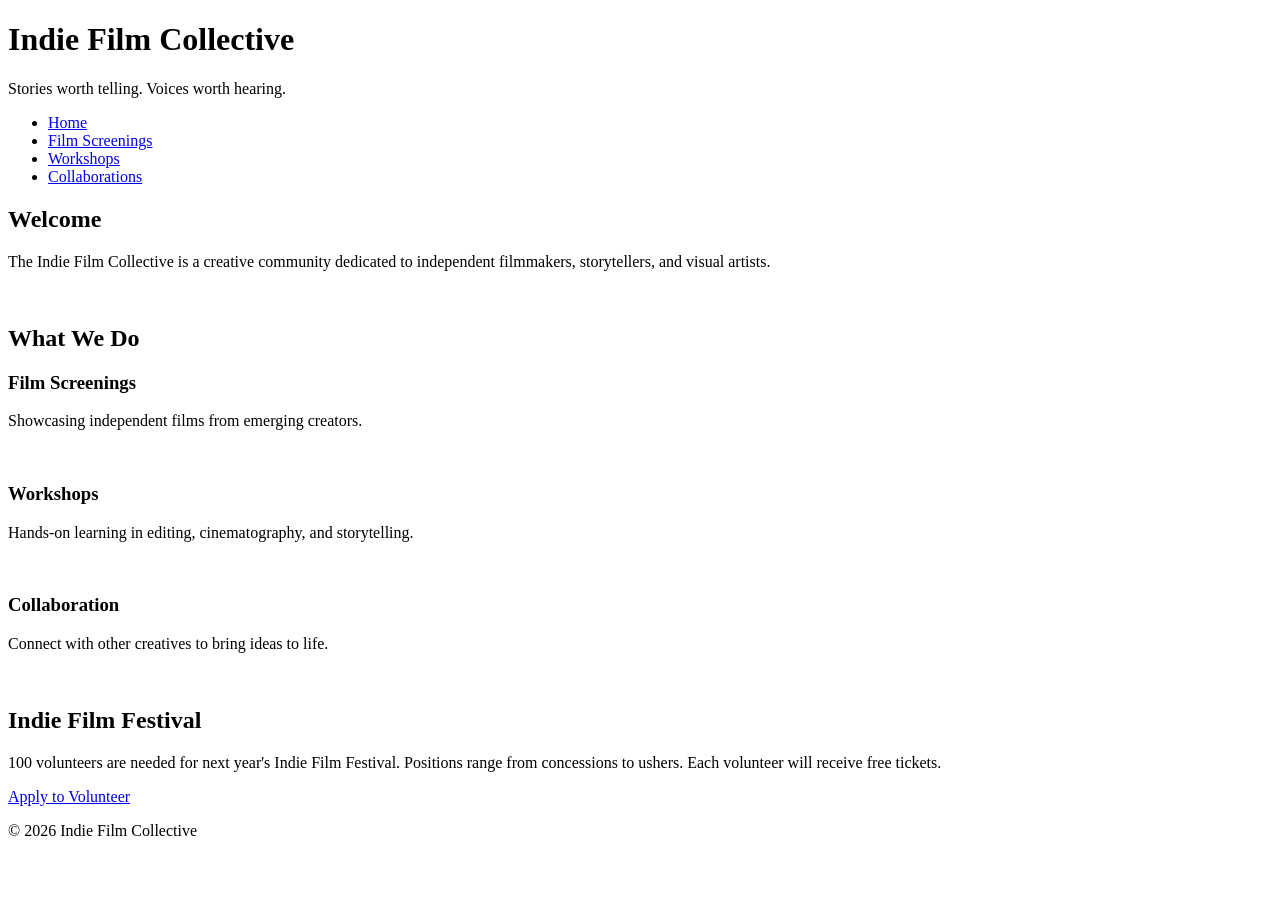
==== index.html @ 822c4e97 "created extra three html files" ====
<!DOCTYPE html>
<html lang="en">
<head>
    <meta charset="UTF-8">
    <meta name="viewport" content="width=device-width, initial-scale=1.0">
    <title>Indie Film Collective</title>
    <link rel="stylesheet" href="styles.css">
</head>

<body>

<header>
    <h1>Indie Film Collective</h1>
    <p>Stories worth telling. Voices worth hearing.</p>
</header>
<!-- Update these hrefs to relative links to their new pages and copy and paste in each new page -->
<nav>
    <ul>
        <li><a href="#">Home</a></li>
        <li><a href="screenings.html">Film Screenings</a></li>
        <li><a href="workshops.html">Workshops</a></li>
        <li><a href="collaborations.html">Collaborations</a></li>
    </ul>
</nav>
<main>
    <!-- This section stays on the homepage -->
    <section>
        <h2>Welcome</h2>
        <p>The Indie Film Collective is a creative community dedicated to independent filmmakers, storytellers, and visual artists.</p>
        <img src="images/filmmaker.jpg" width="500" alt="">
    </section>
    <section> <!-- This section can be deleted from the homepage. It will not be copied to a new page -->
        <h2>What We Do</h2>
        <div class="card-row">
            <!-- Transfer this section the the new screenings page -->
            <section id="screenings">
                <h3>Film Screenings</h3>
                <p>Showcasing independent films from emerging creators.</p>
                <img src="images/screenings.jpg" width="500" alt="">
            </section>
            <!-- Transfer this section the the new workshops page -->
            <section id="workshops">
                <h3>Workshops</h3>
                <p>Hands-on learning in editing, cinematography, and storytelling.</p>
                <img src="images/workshops.jpg" width="500" alt="">
            </section>            
            <!-- Transfer this section the the new collaborations page -->
            <section id="collaborations">
                <h3>Collaboration</h3>
                <p>Connect with other creatives to bring ideas to life.</p>
                <img src="images/collaboration.jpg" width="500" alt="">
            </section>
        </div>
    </section>
</main>
<!--Copy this aside in each new page-->
<aside>
    <h2>Indie Film Festival</h2>
    <p>100 volunteers are needed for next year's Indie Film Festival. Positions range from concessions to ushers. Each volunteer will receive free tickets.</p>
    <a href="#">Apply to Volunteer</a>
</aside>
<!--Copy this footer in each new page-->
<footer>
    <p>&copy; 2026 Indie Film Collective</p>
</footer>
</body>
</html>
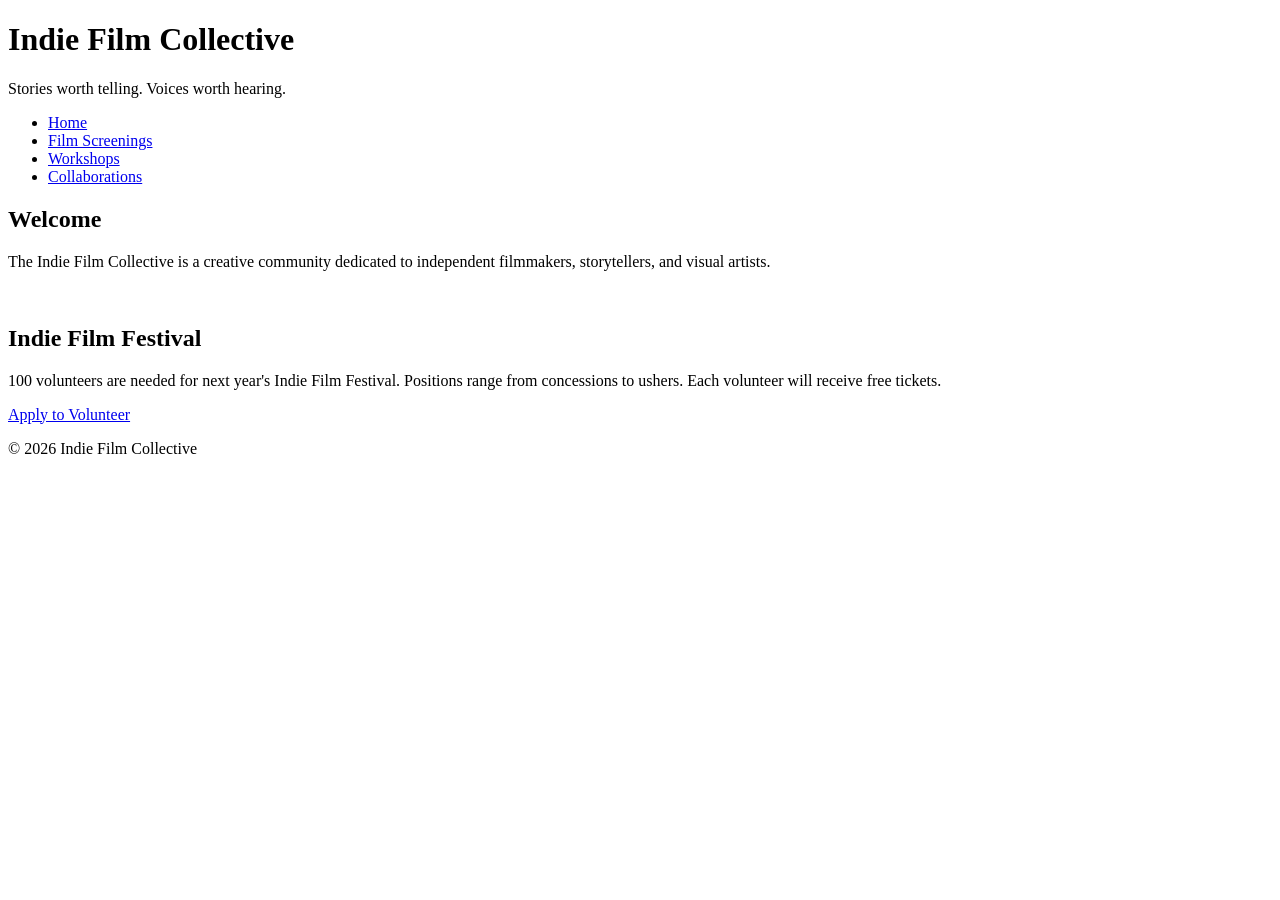
==== commit b5b0f550: "edited version of html files" ====
--- a/index.html
+++ b/index.html
@@ -13,7 +13,6 @@
     <h1>Indie Film Collective</h1>
     <p>Stories worth telling. Voices worth hearing.</p>
 </header>
-<!-- Update these hrefs to relative links to their new pages and copy and paste in each new page -->
 <nav>
     <ul>
         <li><a href="#">Home</a></li>
@@ -30,36 +29,13 @@
         <img src="images/filmmaker.jpg" width="500" alt="">
     </section>
     <section> <!-- This section can be deleted from the homepage. It will not be copied to a new page -->
-        <h2>What We Do</h2>
-        <div class="card-row">
-            <!-- Transfer this section the the new screenings page -->
-            <section id="screenings">
-                <h3>Film Screenings</h3>
-                <p>Showcasing independent films from emerging creators.</p>
-                <img src="images/screenings.jpg" width="500" alt="">
-            </section>
-            <!-- Transfer this section the the new workshops page -->
-            <section id="workshops">
-                <h3>Workshops</h3>
-                <p>Hands-on learning in editing, cinematography, and storytelling.</p>
-                <img src="images/workshops.jpg" width="500" alt="">
-            </section>            
-            <!-- Transfer this section the the new collaborations page -->
-            <section id="collaborations">
-                <h3>Collaboration</h3>
-                <p>Connect with other creatives to bring ideas to life.</p>
-                <img src="images/collaboration.jpg" width="500" alt="">
-            </section>
-        </div>
-    </section>
+       
 </main>
-<!--Copy this aside in each new page-->
 <aside>
     <h2>Indie Film Festival</h2>
     <p>100 volunteers are needed for next year's Indie Film Festival. Positions range from concessions to ushers. Each volunteer will receive free tickets.</p>
     <a href="#">Apply to Volunteer</a>
 </aside>
-<!--Copy this footer in each new page-->
 <footer>
     <p>&copy; 2026 Indie Film Collective</p>
 </footer>
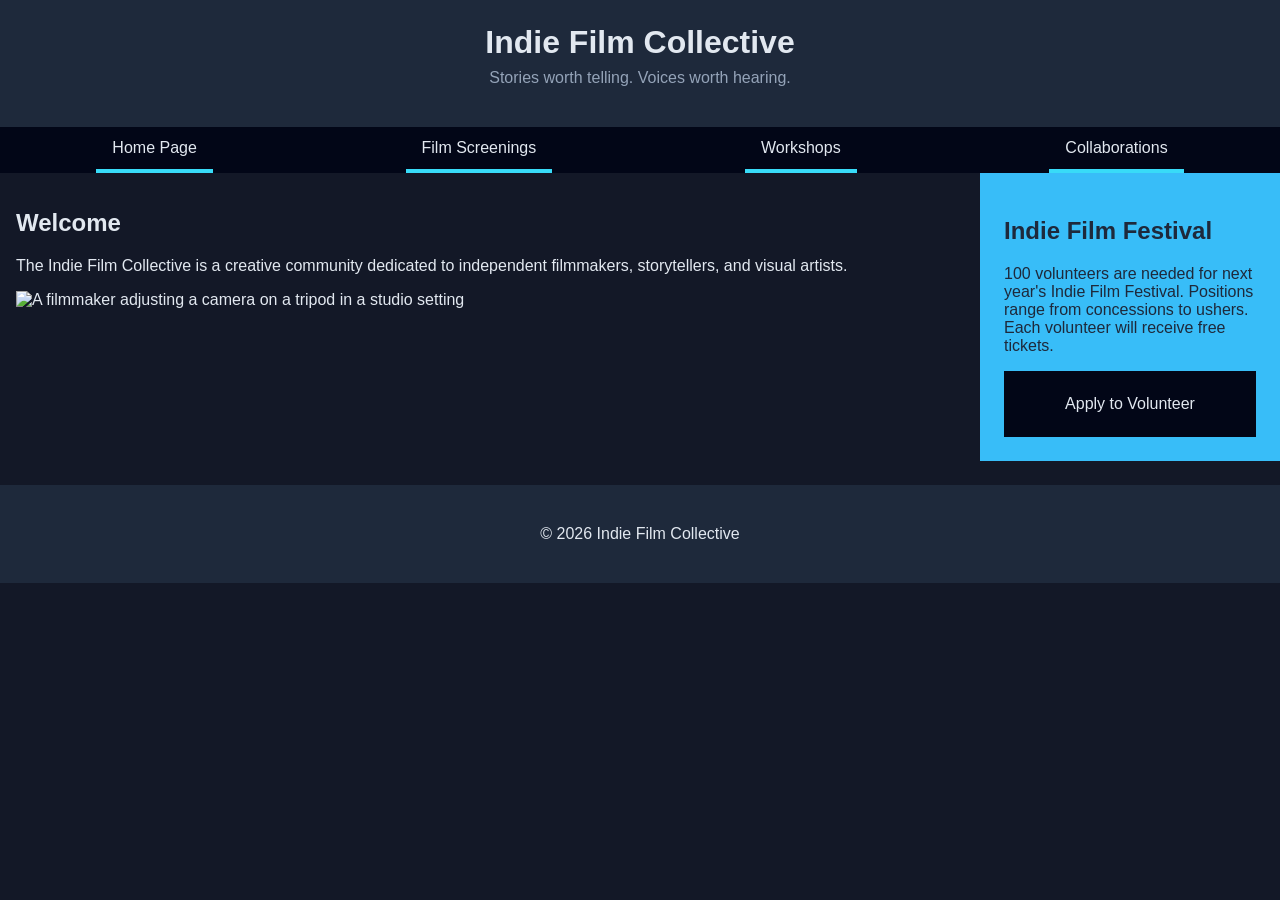
==== commit ba70376c: "iteration for css and edited the html files" ====
--- a/index.html
+++ b/index.html
@@ -15,20 +15,18 @@
 </header>
 <nav>
     <ul>
-        <li><a href="#">Home</a></li>
+        <li><a href="index.html">Home Page</a></li>
         <li><a href="screenings.html">Film Screenings</a></li>
         <li><a href="workshops.html">Workshops</a></li>
         <li><a href="collaborations.html">Collaborations</a></li>
     </ul>
 </nav>
 <main>
-    <!-- This section stays on the homepage -->
     <section>
         <h2>Welcome</h2>
         <p>The Indie Film Collective is a creative community dedicated to independent filmmakers, storytellers, and visual artists.</p>
-        <img src="images/filmmaker.jpg" width="500" alt="">
+        <img src="images/filmmaker.jpg" width="500" alt="A filmmaker adjusting a camera on a tripod in a studio setting">
     </section>
-    <section> <!-- This section can be deleted from the homepage. It will not be copied to a new page -->
        
 </main>
 <aside>
--- a/styles.css
+++ b/styles.css
@@ -0,0 +1,171 @@
+/* CSS by Christina Carrasquilla, iteration by Esra Cengiz */
+
+/* ===== Color Palette ===== 
+
+    backgound: #0f172a;
+    nav-footer: #020617;
+    card: #1e293b;
+    text-main: #e2e8f0;
+    text-muted: #94a3b8;
+    accent: #38bdf8;
+}
+*/
+
+/* ===== GLOBAL (Base) Styles ===== */
+*{
+    box-sizing:border-box;
+}
+
+body {
+    font-family: Helvetica, Arial, sans-serif;
+    margin: 0;
+    background-color: #131827;
+    color: #e2e8f0;
+    display: grid;
+    grid-template-columns: 1fr;
+}
+
+header,
+nav,
+main,
+aside,
+footer {
+    width: 100%;
+}
+
+header {
+    background-color: #1e293b;
+    text-align: center;
+    padding: 1.5rem;
+}
+
+header h1 {
+    margin: 0;
+}
+
+header p {
+    margin-top: 0.5rem;
+    color: #94a3b8;
+}
+
+nav {
+    background-color: #020617;
+}
+
+nav ul {
+    list-style: none;
+    margin: 0;
+    padding: 0;
+    display: flex;
+    flex-direction: column;
+}
+
+nav a {
+    color: #e2e8f0;
+    text-decoration: none;
+    padding: 0.75rem 1rem;
+    display: block;
+    border-left: 4px solid #38bdf8;
+    margin: 0.25rem;
+}
+
+nav a:hover {
+    background-color: #334155;
+}
+
+main {
+    padding: 1rem;
+}
+
+img {
+    width: 100%;
+    height: auto;
+    display: block;
+    margin: 1rem 0;
+}
+
+.card-row {
+    display: block;
+}
+#screenings,
+#workshops,
+#collaborations {
+    background-color: #1e293b;
+    padding: 1.5rem;
+    border-left: 4px solid #38bdf8;
+    margin-bottom: 1.5rem; 
+}
+
+aside {
+    background-color: #38bdf8;
+    color: #1e293b;
+    padding: 1.5rem;
+    margin-top: 1.5rem;
+}
+
+a {
+    display: block;
+    background-color: #020617;
+    color: #e2e8f0;
+    padding: 1.5rem 2rem;
+    text-decoration: none;
+    text-align: center;
+}
+
+a:hover {
+    color: #38bdf8;
+    background-color:#e2e8f0;
+}
+
+footer {
+    background-color: #1e293b;
+    text-align: center;
+    padding: 1.5rem;
+    margin-top: 1.5rem;
+}
+
+/* ===== MEDIA QUERIES (MEDIUM AND LARGE SCREENS) ===== */
+
+@media screen and (min-width: 800px) {
+    body {
+        grid-template-columns: 1fr 300px;
+    }
+
+    header,
+    nav,
+    footer {
+        grid-column: 1 / -1;
+    }
+
+    nav ul {
+        flex-direction: row;
+        justify-content: space-around; 
+        align-items: center;
+    }
+
+     nav a {
+        border-left: none; 
+        border-bottom: 4px solid #38dbf8;
+        margin: 0;
+     }
+
+    .card-row {
+        display: flex;
+        gap: 1rem;
+        justify-content: space-between;
+    }
+
+    .card-row section {
+        width: 30%;
+    }
+
+    main {
+        grid-column: 1;
+    }
+
+    aside {
+        background-color: #38bdf8;
+        grid-column: 2;
+        margin-top: 0;
+    }
+}
